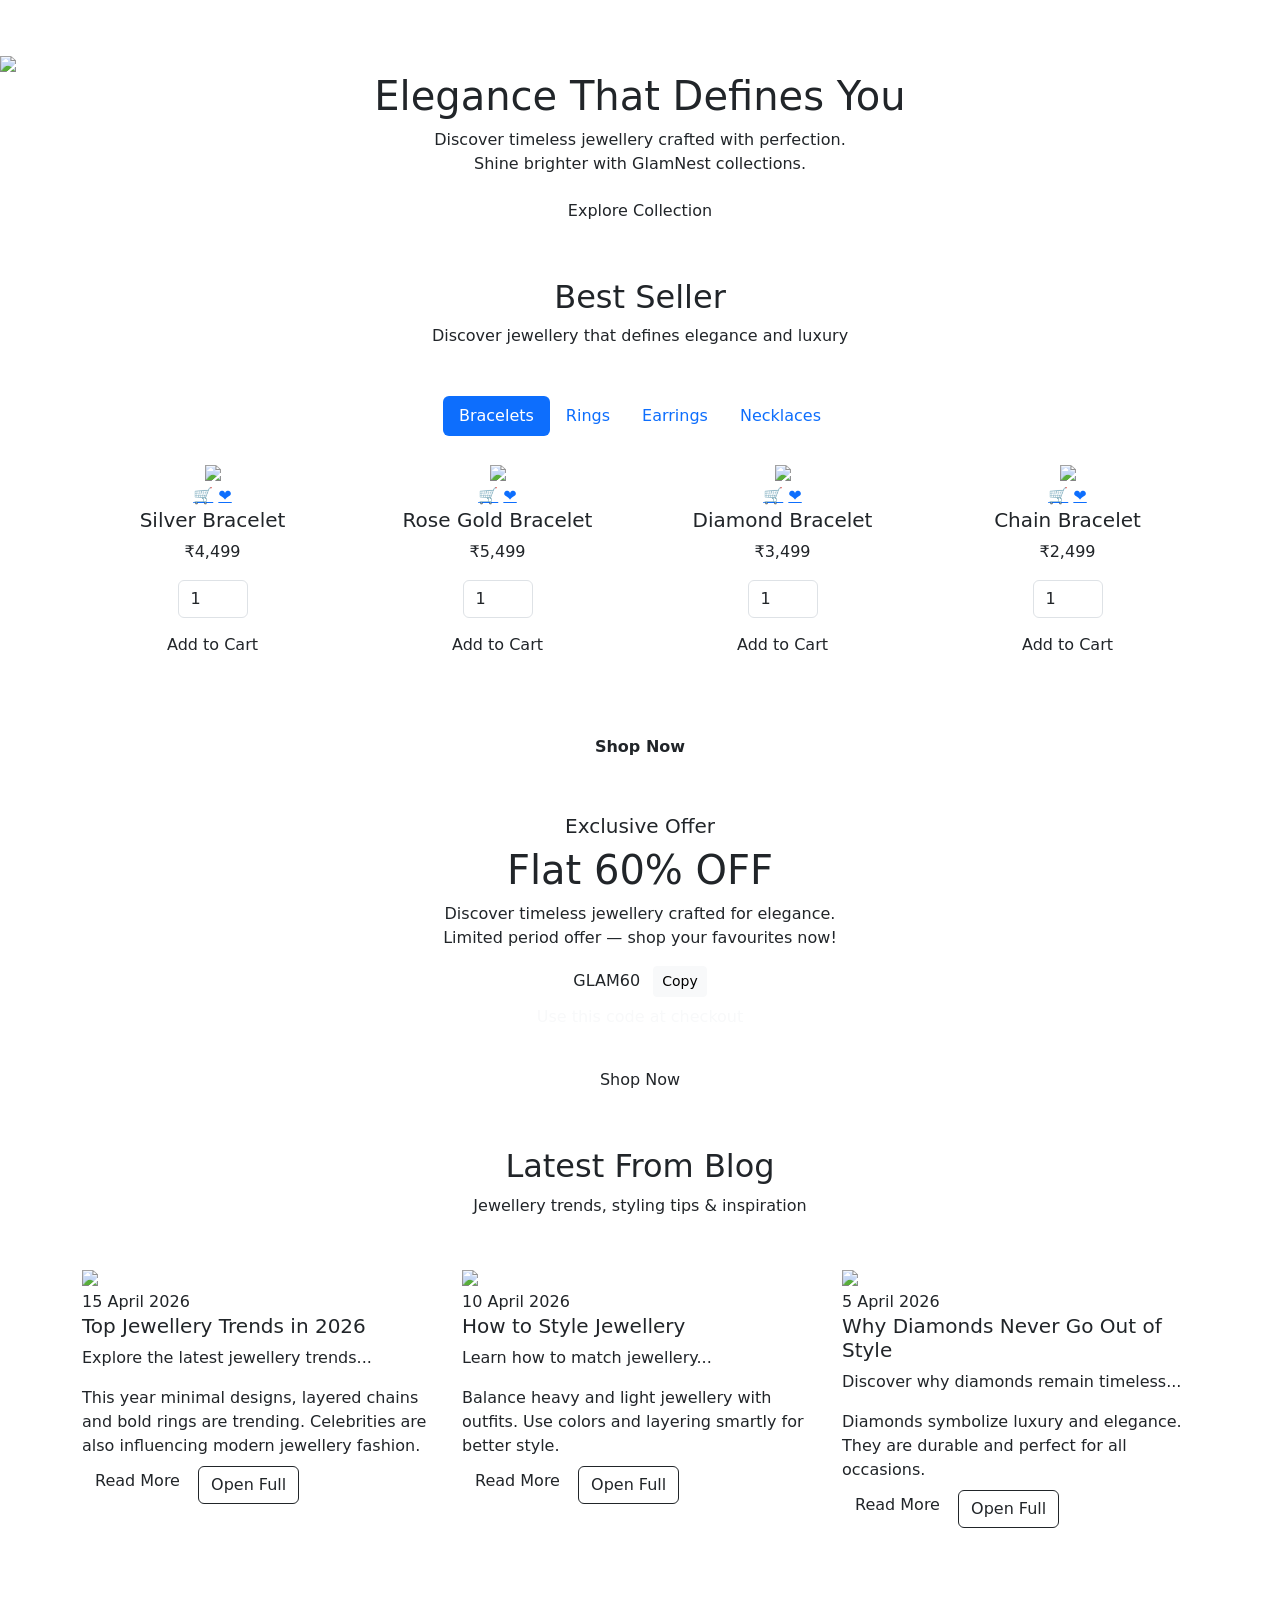
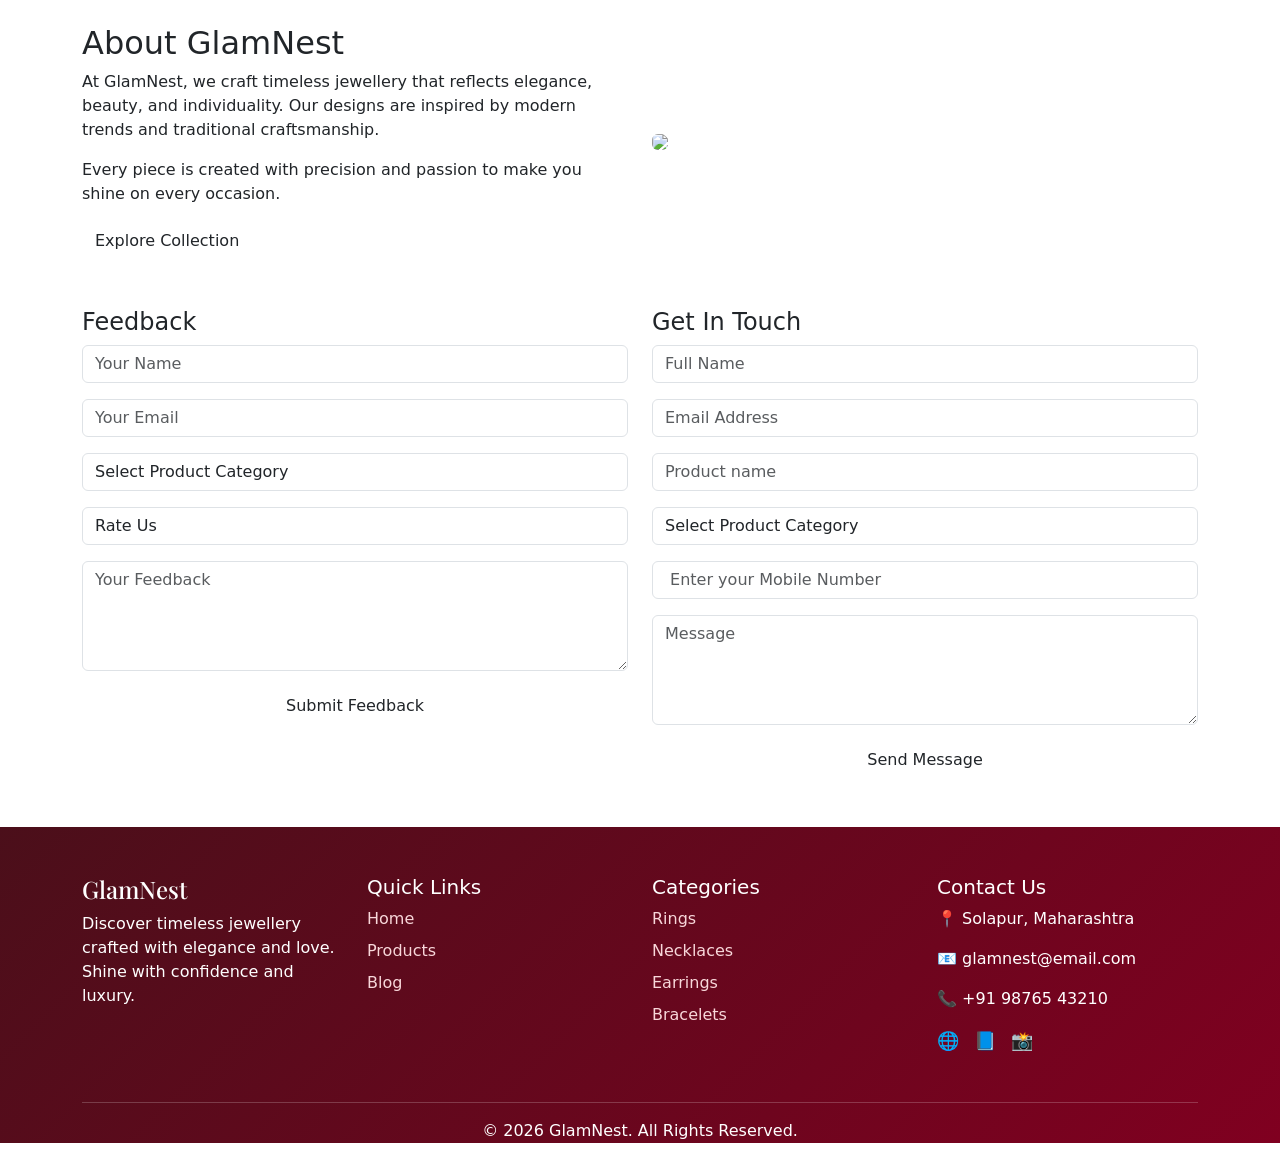
==== index.html @ d14f0c9a "Add files via upload" ====
<!DOCTYPE html>
<html lang="en">
<head>
<meta charset="UTF-8">
<meta name="viewport" content="width=device-width, initial-scale=1.0">
<title>GlamNest</title>


<!-- Bootstrap 5 -->
<link href="https://cdn.jsdelivr.net/npm/bootstrap@5.3.0/dist/css/bootstrap.min.css" rel="stylesheet">


<!-----bootstrap CDN -->
	<link rel="stylesheet" type="text/css" href="https://cdn.jsdelivr.net/npm/bootstrap@5.3.8/dist/css/bootstrap.min.css">
	<link rel="stylesheet" href="https://cdnjs.cloudflare.com/ajax/libs/font-awesome/5.15.2/css/all.min.css">
<!-- Google Font -->
<link href="https://fonts.googleapis.com/css2?family=Playfair+Display:wght@600&family=Poppins:wght@300;400;500&display=swap" rel="stylesheet">
<!--Own css-->
	<link rel="stylesheet" type="text/css" href="C:\Users\tanvi\OneDrive\Desktop\Glamnest\style.css">


</head>

<body>

<nav class="navbar navbar-expand-lg navbar-dark">
    <div class="container">

        <!-- Logo -->
        <a class="navbar-brand" href="#">GlamNest</a>

        <!-- Toggle -->
        <button class="navbar-toggler" type="button" data-bs-toggle="collapse" data-bs-target="#navbarNav">
            <span class="navbar-toggler-icon"></span>
        </button>

        <!-- Navbar Content -->
        <div class="collapse navbar-collapse" id="navbarNav">

            <!-- Center Links -->
            <ul class="navbar-nav">

                <li class="nav-item">
                    <a class="nav-link active" href="#hero-section">Home</a>
                </li>

                <li class="nav-item">
                    <a class="nav-link" href="#shop-section">Products</a>
                </li>
<!--
               <li class="nav-item">
                    <a class="nav-link" href="#collection-section">Collection</a>
                </li>
-->
                <li class="nav-item">
                    <a class="nav-link" href="#deals-section">Deals</a>
                </li>

                 <li class="nav-item">
                    <a class="nav-link" href="#blog-section">Blog</a>
                </li>
                <li class="nav-item">
                    <a class="nav-link" href="#about-section">About us</a>
                </li>
 <!--
              <li class="nav-item">
    <a class="nav-link" href="order.html">
        📦 Orders
    </a>-->
</li>
                  
                <li class="nav-item">
                    <a class="nav-link" href="login.html">Logout</a>
                </li>
            </ul>

            <!-- Right Button -->
             <!--
            <a href="#" class="btn btn-custom ms-lg-3">Get Started</a>
        -->
        </div>

    </div>
</nav>


<!-- HOME SECTION -->
 <section id="hero-section">
<div class="hero-section position-relative">

    <!-- Carousel -->
    <div id="heroCarousel" class="carousel slide carousel-fade" data-bs-ride="carousel">

        <!-- Indicators -->
        <div class="carousel-indicators">
            <button type="button" data-bs-target="#heroCarousel" data-bs-slide-to="0" class="active"></button>
            <button type="button" data-bs-target="#heroCarousel" data-bs-slide-to="1"></button>
            <button type="button" data-bs-target="#heroCarousel" data-bs-slide-to="2"></button>
        </div>

        <!-- Images -->
        <div class="carousel-inner">

            <div class="carousel-item active">
                <img src="https://images.unsplash.com/photo-1605100804763-247f67b3557e" class="d-block w-100">
            </div>

            <div class="carousel-item">
                <img src="https://images.unsplash.com/photo-1617038260897-41a1f14a8ca0" class="d-block w-100">
            </div>

            <div class="carousel-item">
                <img src="C:\Users\tanvi\OneDrive\Desktop\E-commerce Jewellery\images\product img\n-4.jpeg" class="d-block w-100">
            </div>

        </div>

        <!-- Controls -->
        <button class="carousel-control-prev" type="button" data-bs-target="#heroCarousel" data-bs-slide="prev">
            <span class="carousel-control-prev-icon"></span>
        </button>

        <button class="carousel-control-next" type="button" data-bs-target="#heroCarousel" data-bs-slide="next">
            <span class="carousel-control-next-icon"></span>
        </button>
    </div>

    <!-- Overlay -->
    <div class="overlay"></div>

    <!-- Fixed Caption -->
    <div class="hero-caption text-center">
        <h1>Elegance That Defines You</h1>
        <p>Discover timeless jewellery crafted with perfection.<br>
           Shine brighter with GlamNest collections.</p>
        <a href="collection.html" class="btn btn-hero">Explore Collection</a>
    </div>

</div>
</section>



<!-- SHOP SECTION -->
 <section id="shop-section">
<div class="shop-section py-5">
<div class="container">

    <!-- Title -->
    <div class="text-center mb-5">
        <h2 class="shop-title">Best Seller</h2>
        <p class="shop-subtitle">
            Discover jewellery that defines elegance and luxury
        </p>
    </div>

    <!-- Tabs -->
    <ul class="nav nav-pills justify-content-center mb-4">
        <li class="nav-item">
            <button class="nav-link active" data-bs-toggle="pill" data-bs-target="#bracelets">Bracelets</button>
        </li>
        <li class="nav-item">
            <button class="nav-link" data-bs-toggle="pill" data-bs-target="#rings">Rings</button>
        </li>
        <li class="nav-item">
            <button class="nav-link" data-bs-toggle="pill" data-bs-target="#earrings">Earrings</button>
        </li>
        <button class="nav-link" data-bs-toggle="tab" data-bs-target="#necklaces">
    Necklaces
</button>
    </ul>

    <!-- Products -->
    <div class="tab-content">

        <!-- Bracelets -->
        <div class="tab-pane fade show active" id="bracelets">
            <div class="row g-4">

                <!-- Card -->
                 <div class="col-lg-3 col-md-6">
    <div class="product-card text-center">

        <img src="https://i.pinimg.com/736x/ef/07/23/ef072353e3abfc3a617a51d10a70821e.jpg">

        <div class="product-overlay">
            <a href="#">🛒</a>
            <a href="#">❤</a>
        </div>

        <h5>Silver Bracelet</h5>
        <p>₹4,499</p>

        <!-- 🔥 QUANTITY SELECT -->
        <input type="number" id="qty1" value="1" min="1" 
               class="form-control mb-2" style="width:70px; margin:auto;">

        <!-- ADD TO CART -->
        <button class="btn btn-order"
        onclick="addToCart('Silver Bracelet',4499,'qty1')">
        Add to Cart
        </button>

    </div>
</div>
                    
                

               <div class="col-lg-3 col-md-6">
    <div class="product-card text-center">

        <img src="https://i.pinimg.com/1200x/39/47/3a/39473afe0a0b02319091003a3d2bd867.jpg">

        <div class="product-overlay">
            <a href="#">🛒</a>
            <a href="#">❤</a>
        </div>

        <h5>Rose Gold Bracelet</h5>
        <p>₹5,499</p>

        <!-- 🔥 QUANTITY INPUT -->
        <input type="number" id="qty2" value="1" min="1"
               class="form-control mb-2" style="width:70px; margin:auto;">

        <!-- ADD TO CART -->
        <button class="btn btn-order"
        onclick="addToCart('Rose Gold Bracelet',5499,'qty2')">
        Add to Cart
        </button>

    </div>
</div>

               <div class="col-lg-3 col-md-6">
    <div class="product-card text-center">

        <img src="https://i.pinimg.com/control1/1200x/fc/2d/e9/fc2de9f6286835fcdced2079985acb7c.jpg">

        <div class="product-overlay">
            <a href="#">🛒</a>
            <a href="#">❤</a>
        </div>

        <h5>Diamond Bracelet</h5>
        <p>₹3,499</p>

        <!-- 🔥 QUANTITY INPUT -->
        <input type="number" id="qty3" value="1" min="1"
               class="form-control mb-2" style="width:70px; margin:auto;">

        <!-- ADD TO CART -->
        <button class="btn btn-order"
        onclick="addToCart('Diamond Bracelet',3499,'qty3')">
        Add to Cart
        </button>

    </div>
</div>
    
                <div class="col-lg-3 col-md-6">
    <div class="product-card text-center">

        <img src="https://i.pinimg.com/1200x/10/0c/aa/100caadc05a8bb0afc5902bd7ebbae5f.jpg">

        <div class="product-overlay">
            <a href="#">🛒</a>
            <a href="#">❤</a>
        </div>

        <h5>Chain Bracelet</h5>
        <p>₹2,499</p>

        <!-- 🔥 QUANTITY INPUT -->
        <input type="number" id="qty4" value="1" min="1"
               class="form-control mb-2" style="width:70px; margin:auto;">

        <!-- ADD TO CART -->
        <button class="btn btn-order"
        onclick="addToCart('Chain Bracelet',2499,'qty4')">
        Add to Cart
        </button>

    </div>
</div>
            </div>
        </div>

        <!-- Rings -->
        <div class="tab-pane fade" id="rings">
            <div class="row g-4">

                <div class="col-lg-3 col-md-6">
    <div class="product-card text-center">

        <img src="https://images.unsplash.com/photo-1605100804763-247f67b3557e">

        <div class="product-overlay">
            <a href="#">🛒</a>
            <a href="#">❤</a>
        </div>

        <h5>Diamond Ring</h5>
        <p>₹5,999</p>

        <!-- 🔥 QUANTITY INPUT -->
        <input type="number" id="qty5" value="1" min="1"
               class="form-control mb-2" style="width:70px; margin:auto;">

        <!-- ADD TO CART -->
        <button class="btn btn-order"
        onclick="addToCart('Diamond Ring',5999,'qty5')">
        Add to Cart
        </button>

    </div>
</div>


                <div class="col-lg-3 col-md-6">
    <div class="product-card text-center">

        <img src="https://img.staticdj.com/44deb603090e4163a08561044cb514c6_2056x.jpeg">

        <div class="product-overlay">
            <a href="#">🛒</a>
            <a href="#">❤</a>
        </div>

        <h5>Design Ring</h5>
        <p>₹4,499</p>

        <!-- 🔥 QUANTITY INPUT -->
        <input type="number" id="qty6" value="1" min="1"
               class="form-control mb-2" style="width:70px; margin:auto;">

        <!-- ADD TO CART -->
        <button class="btn btn-order"
        onclick="addToCart('Design Ring',4499,'qty6')">
        Add to Cart
        </button>

    </div>
</div>

                <div class="col-lg-3 col-md-6">
    <div class="product-card text-center">

        <img src="https://i.pinimg.com/control1/1200x/38/ba/57/38ba570e7ed0d83368a33198d942c0f6.jpg">

        <div class="product-overlay">
            <a href="#">🛒</a>
            <a href="#">❤</a>
        </div>

        <h5>Diamond with Gold Ring</h5>
        <p>₹6,999</p>

        <!-- 🔥 QUANTITY INPUT -->
        <input type="number" id="qty7" value="1" min="1"
               class="form-control mb-2" style="width:70px; margin:auto;">

        <!-- ADD TO CART -->
        <button class="btn btn-order"
        onclick="addToCart('Diamond with Gold Ring',6999,'qty7')">
        Add to Cart
        </button>

    </div>
</div>

                <div class="col-lg-3 col-md-6">
    <div class="product-card text-center">

        <img src="https://i.pinimg.com/control1/1200x/9e/32/3d/9e323dd83f85e479c6e3ab3c3d08dd34.jpg">

        <div class="product-overlay">
            <a href="#">🛒</a>
            <a href="#">❤</a>
        </div>

        <h5>Gold Ring</h5>
        <p>₹5,999</p>

        <!-- 🔥 QUANTITY INPUT -->
        <input type="number" id="qty8" value="1" min="1"
               class="form-control mb-2" style="width:70px; margin:auto;">

        <!-- ADD TO CART -->
        <button class="btn btn-order"
        onclick="addToCart('Gold Ring',5999,'qty8')">
        Add to Cart
        </button>

    </div>
</div>
                

            </div>
        </div>

        <!-- Earrings -->
        <div class="tab-pane fade" id="earrings">
            <div class="row g-4">

                <div class="col-lg-3 col-md-6">
    <div class="product-card text-center">

        <img src="https://i.pinimg.com/control1/1200x/e2/cb/3e/e2cb3ef09369d0d8d935656bcb12d848.jpg">

        <div class="product-overlay">
            <a href="#">🛒</a>
            <a href="#">❤</a>
        </div>

        <h5>Elegant Earrings</h5>
        <p>₹2,499</p>

        <input type="number" id="qty9" value="1" min="1"
               class="form-control mb-2" style="width:70px; margin:auto;">

        <button class="btn btn-order"
        onclick="addToCart('Elegant Earrings',2499,'qty9')">
        Add to Cart
        </button>

    </div>
</div>


<div class="col-lg-3 col-md-6">
    <div class="product-card text-center">

        <img src="https://i.pinimg.com/control1/736x/96/47/a8/9647a8f996d740e9d09013a59b35a750.jpg">

        <div class="product-overlay">
            <a href="#">🛒</a>
            <a href="#">❤</a>
        </div>

        <h5>Diamond Earrings</h5>
        <p>₹5,499</p>

        <input type="number" id="qty10" value="1" min="1"
               class="form-control mb-2" style="width:70px; margin:auto;">

        <button class="btn btn-order"
        onclick="addToCart('Diamond Earrings',5499,'qty10')">
        Add to Cart
        </button>

    </div>
</div>


<div class="col-lg-3 col-md-6">
    <div class="product-card text-center">

        <img src="https://i.pinimg.com/1200x/a7/c5/0b/a7c50b27ca99398c00fa627e301178cc.jpg">

        <div class="product-overlay">
            <a href="#">🛒</a>
            <a href="#">❤</a>
        </div>

        <h5>Rose Design Earrings</h5>
        <p>₹2,499</p>

        <input type="number" id="qty11" value="1" min="1"
               class="form-control mb-2" style="width:70px; margin:auto;">

        <button class="btn btn-order"
        onclick="addToCart('Rose Design Earrings',2499,'qty11')">
        Add to Cart
        </button>

    </div>
</div>


<div class="col-lg-3 col-md-6">
    <div class="product-card text-center">

        <img src="https://i.pinimg.com/control1/1200x/83/93/d2/8393d23e4d109d7ff4401ae2501aad6d.jpg">

        <div class="product-overlay">
            <a href="#">🛒</a>
            <a href="#">❤</a>
        </div>

        <h5>Elegant Leaf Earrings</h5>
        <p>₹3,499</p>

        <input type="number" id="qty12" value="1" min="1"
               class="form-control mb-2" style="width:70px; margin:auto;">

        <button class="btn btn-order"
        onclick="addToCart('Elegant Leaf Earrings',3499,'qty12')">
        Add to Cart
        </button>

    </div>
</div>
            </div>
        </div>

<!-- Necklaces -->
<div class="tab-pane fade" id="necklaces">
    <div class="row g-4">

        <!-- Necklace 1 -->
        <div class="col-lg-3 col-md-6">
            <div class="product-card text-center">

                <img src="https://i.pinimg.com/736x/33/2a/e9/332ae96d78720de3935a6b9fbd894597.jpg">

                <div class="product-overlay">
                    <a href="#">🛒</a>
                    <a href="#">❤</a>
                </div>

                <h5>Traditional Necklace</h5>
                <p>₹2,499</p>

                <input type="number" id="qty13" value="1" min="1"
                       class="form-control mb-2" style="width:70px; margin:auto;">

                <button class="btn btn-order"
                onclick="addToCart('Traditional Necklace',2499,'qty13')">
                Add to Cart
                </button>

            </div>
        </div>

        <!-- Necklace 2 -->
        <div class="col-lg-3 col-md-6">
            <div class="product-card text-center">

                <img src="https://i.pinimg.com/736x/ea/9e/c9/ea9ec9f10035f54b6d39fb0b88869518.jpg">

                <div class="product-overlay">
                    <a href="#">🛒</a>
                    <a href="#">❤</a>
                </div>

                <h5>Diamond Necklace</h5>
                <p>₹5,499</p>

                <input type="number" id="qty14" value="1" min="1"
                       class="form-control mb-2" style="width:70px; margin:auto;">

                <button class="btn btn-order"
                onclick="addToCart('Diamond Necklace',5499,'qty14')">
                Add to Cart
                </button>

            </div>
        </div>

        <!-- Necklace 3 -->
        <div class="col-lg-3 col-md-6">
            <div class="product-card text-center">

                <img src="https://i.pinimg.com/736x/b0/9c/53/b09c536ff95543bbffd57034baeb1369.jpg">

                <div class="product-overlay">
                    <a href="#">🛒</a>
                    <a href="#">❤</a>
                </div>

                <h5>Designer Necklace</h5>
                <p>₹4,999</p>

                <input type="number" id="qty15" value="1" min="1"
                       class="form-control mb-2" style="width:70px; margin:auto;">

                <button class="btn btn-order"
                onclick="addToCart('Designer Necklace',4999,'qty15')">
                Add to Cart
                </button>

            </div>
        </div>

        <!-- Necklace 4 -->
        <div class="col-lg-3 col-md-6">
            <div class="product-card text-center">

                <img src="https://i.pinimg.com/control1/1200x/d8/6b/73/d86b73d431d9f3e0cb61790580d6f734.jpg">

                <div class="product-overlay">
                    <a href="#">🛒</a>
                    <a href="#">❤</a>
                </div>

                <h5>Gold Necklace</h5>
                <p>₹5,999</p>

                <input type="number" id="qty16" value="1" min="1"
                       class="form-control mb-2" style="width:70px; margin:auto;">

                <button class="btn btn-order"
                onclick="addToCart('Gold Necklace',5999,'qty16')">
                Add to Cart
                </button>

            </div>
        </div>

    </div>
</div>


    </div>
</div>
</div>

</section>



<!-- COLLECTION SECTION -->
 <!--
 <section id="collection-section">
<div class="collection-section py-5">
    <div class="container">

        <div class="text-center mb-5">
            <h2 class="collection-title">Our Collections</h2>
            <p class="collection-subtitle">Handpicked jewellery for every special moment</p>
        </div>

        <div class="row g-4">

            
            <div class="col-lg-3 col-md-6">
                <div class="collection-card">
                    <img src="https://images.unsplash.com/photo-1611652022419-a9419f74343d" alt="">
                    <div class="collection-overlay">
                        <h4>Bridal Collection</h4>
                        <a href="#" class="btn btn-collection">Explore</a>
                    </div>
                </div>
            </div>

            <div class="col-lg-3 col-md-6">
                <div class="collection-card">
                    <img src="https://images.unsplash.com/photo-1602751584552-8ba73aad10e1" alt="">
                    <div class="collection-overlay">
                        <h4>Gold Collection</h4>
                        <a href="#" class="btn btn-collection">Explore</a>
                    </div>
                </div>
            </div>

            <div class="col-lg-3 col-md-6">
                <div class="collection-card">
                    <img src="C:\Users\tanvi\OneDrive\Desktop\E-commerce Jewellery\images\product img\r-3.jpeg" alt="">
                    <div class="collection-overlay">
                        <h4>Diamond Collection</h4>
                        <a href="#" class="btn btn-collection">Explore</a>
                    </div>
                </div>
            </div>

            <div class="col-lg-3 col-md-6">
                <div class="collection-card">
                    <img src="https://images.unsplash.com/photo-1599643478518-a784e5dc4c8f" alt="">
                    <div class="collection-overlay">
                        <h4>Daily Wear</h4>
                        <a href="#" class="btn btn-collection">Explore</a>
                    </div>
                </div>
            </div>

        </div>

    </div>
</div>
</section>
-->


<section id="deals-section">
    <center>
    <a href="order.html" class="btn btn-deal mt-3"
onclick="localStorage.setItem('autoCoupon','GLAM60')">
<b>Shop Now</b>
</a>
</center>
<br>
<br>
<div class="deals-section d-flex align-items-center">

    <div class="deals-overlay"></div>

    <div class="container text-center deals-content">

        <h5 class="deal-tag">Exclusive Offer</h5>

        <h1 class="deal-title">Flat 60% OFF</h1>

        <p class="deal-text">
            Discover timeless jewellery crafted for elegance.<br>
            Limited period offer — shop your favourites now!
        </p>

        <!-- 🔥 COUPON BOX -->
        <div class="coupon-box mt-3">
            <span id="coupon-code">GLAM60</span>
            <button class="btn btn-light btn-sm ms-2" onclick="copyCoupon()">
                Copy
            </button>
        </div>

        <p class="text-light mt-2">Use this code at checkout</p>

        <a href="#shop-section" class="btn btn-deal mt-3">Shop Now</a>

    </div>

</div>
</section>




<!-- BLOG SECTION -->
<section id="blog-section">
<div class="blog-section py-5">
<div class="container">

<div class="text-center mb-5">
    <h2 class="blog-title">Latest From Blog</h2>
    <p class="blog-subtitle">Jewellery trends, styling tips & inspiration</p>
</div>

<div class="row g-4">

<!-- BLOG 1 -->
<div class="col-lg-4 col-md-6">
<div class="blog-card">

<div class="blog-img">
<img src="https://images.unsplash.com/photo-1617038260897-41a1f14a8ca0">
</div>

<div class="blog-content">
<span class="blog-date">15 April 2026</span>
<h5>Top Jewellery Trends in 2026</h5>

<p class="short-text">
Explore the latest jewellery trends...
</p>

<div class="full-text">
This year minimal designs, layered chains and bold rings are trending.
Celebrities are also influencing modern jewellery fashion.
</div>
<button class="btn blog-btn" onclick="toggleBlog(this)">
Read More
</button>


<a href="blog.html" class="btn btn-outline-dark mt-2">Open Full</a>

</div>
</div>
</div>

<!-- BLOG 2 -->
<div class="col-lg-4 col-md-6">
<div class="blog-card">

<div class="blog-img">
<img src="https://images.unsplash.com/photo-1599643478518-a784e5dc4c8f">
</div>

<div class="blog-content">
<span class="blog-date">10 April 2026</span>
<h5>How to Style Jewellery</h5>

<p class="short-text">
Learn how to match jewellery...
</p>

<div class="full-text">
Balance heavy and light jewellery with outfits.
Use colors and layering smartly for better style.
</div>

<button class="btn blog-btn" onclick="toggleBlog(this)">
Read More
</button>


<a href="blog.html" class="btn btn-outline-dark mt-2">Open Full</a>

</div>
</div>
</div>

<!-- BLOG 3 -->
<div class="col-lg-4 col-md-6">
<div class="blog-card">

<div class="blog-img">
<img src="https://i.pinimg.com/736x/6b/ec/a0/6beca0d6027829a317277ccb3de25de4.jpg">
</div>

<div class="blog-content">
<span class="blog-date">5 April 2026</span>
<h5>Why Diamonds Never Go Out of Style</h5>

<p class="short-text">
Discover why diamonds remain timeless...
</p>

<div class="full-text">
Diamonds symbolize luxury and elegance.
They are durable and perfect for all occasions.
</div>

<button class="btn blog-btn" onclick="toggleBlog(this)">
Read More
</button>

<a href="blog.html" class="btn btn-outline-dark mt-2">Open Full</a>

</div>
</div>
</div>

</div>
</div>
</div>
</section>



<!-- ABOUT + FEEDBACK + CONTACT -->
 <section id="about-section">
<div class="about-section py-5">
    <div class="container">

        <!-- About Us -->
        <div class="row align-items-center mb-5">

            <!-- Text -->
            <div class="col-lg-6">
                <h2 class="about-title">About GlamNest</h2>
                <p>
                    At GlamNest, we craft timeless jewellery that reflects elegance,
                    beauty, and individuality. Our designs are inspired by modern trends
                    and traditional craftsmanship.
                </p>
                <p>
                    Every piece is created with precision and passion to make you shine
                    on every occasion.
                </p>
                <a href="collection.html" class="btn btn-about">Explore Collection</a>
            </div>

            <!-- Image -->
            <div class="col-lg-6">
                <img src="C:\Users\tanvi\OneDrive\Desktop\E-commerce Jewellery\images\background image(bg)\bg-5.jpeg" class="img-fluid rounded">
            </div>

        </div>

        <!-- Forms Section -->
        <div class="row g-4">

            <!-- Feedback Form -->
<div class="col-lg-6">
    <div class="form-box">
        <h4>Feedback</h4>

        <form onsubmit="submitFeedback(event)">

            <input type="text" id="name" placeholder="Your Name" 
                   class="form-control mb-3" required>

            <input type="email" id="email" placeholder="Your Email" 
                   class="form-control mb-3" required>

            <!-- 🔥 CATEGORY -->
            <select id="category" class="form-control mb-3" required>
                <option value="">Select Product Category</option>
                <option>Bracelet</option>
                <option>Ring</option>
                <option>Earrings</option>
                <option>Necklace</option>
                <option>General</option>
            </select>

            <!-- Rating -->
            <select id="rating" class="form-control mb-3" required>
                <option value="">Rate Us</option>
                <option>⭐⭐⭐⭐⭐ Excellent</option>
                <option>⭐⭐⭐⭐ Good</option>
                <option>⭐⭐⭐ Average</option>
                <option>⭐⭐ Poor</option>
            </select>

            <textarea id="message" class="form-control mb-3" rows="4"
                      placeholder="Your Feedback" required></textarea>

            <button class="btn btn-form w-100">Submit Feedback</button>

        </form>
    </div>
</div>
            <!-- Contact Form -->
            <div class="col-lg-6">
                <div class="form-box">
                    <h4>Get In Touch</h4>
                    <form>
                        <input type="text" placeholder="Full Name" class="form-control mb-3">
                        <input type="email" placeholder="Email Address" class="form-control mb-3">
                        <input type="text" placeholder="Product name" class="form-control mb-3">
                         <select id="category" class="form-control mb-3" required>
                <option value="">Select Product Category</option>
                <option>Bracelet</option>
                <option>Ring</option>
                <option>Earrings</option>
                <option>Necklace</option>
                <option>General</option>
            </select>
                         <input type="tel" id="mobile" class="form-control mb-3" 
               placeholder=" Enter your Mobile Number" 
               pattern="[0-9]{10}" 
               maxlength="10"
               required>
                        <textarea class="form-control mb-3" rows="4" placeholder="Message"></textarea>

                        <button class="btn btn-form w-100">Send Message</button>
                    </form>
                </div>
            </div>

        </div>

    </div>
</div>
</section>


<!-- FOOTER -->
<footer class="footer-section text-white pt-5">

    <div class="container">
        <div class="row">

            <!-- Brand -->
            <div class="col-lg-3 col-md-6 mb-4">
                <h4 class="footer-logo">GlamNest</h4>
                <p>
                    Discover timeless jewellery crafted with elegance and love.
                    Shine with confidence and luxury.
                </p>
            </div>

            <!-- Quick Links -->
            <div class="col-lg-3 col-md-6 mb-4">
                <h5>Quick Links</h5>
                <ul class="footer-links">
                    <li><a href="#hero-section">Home</a></li>
                    <li><a href="#shop-section">Products</a></li>
                    <li><a href="#blog-section">Blog</a></li>
                </ul>
            </div>

            <!-- Categories -->
            <div class="col-lg-3 col-md-6 mb-4">
                <h5>Categories</h5>
                <ul class="footer-links">
                    <li><a href="#">Rings</a></li>
                    <li><a href="#">Necklaces</a></li>
                    <li><a href="#">Earrings</a></li>
                    <li><a href="#">Bracelets</a></li>
                </ul>
            </div>

            <!-- Contact -->
            <div class="col-lg-3 col-md-6 mb-4">
                <h5>Contact Us</h5>
                <p>📍 Solapur, Maharashtra</p>
                <p>📧 glamnest@email.com</p>
                <p>📞 +91 98765 43210</p>

                <!-- Social Icons -->
                <div class="social-icons mt-3">
                    <a href="#">🌐</a>
                    <a href="#">📘</a>
                    <a href="#">📸</a>
                </div>
            </div>

        </div>

        <!-- Newsletter 
        <div class="newsletter text-center mt-4">
            <h5>Subscribe for Updates</h5>
            <form class="d-flex justify-content-center mt-3">
                <input type="email" placeholder="Enter your email" class="form-control w-25 me-2">
                <button class="btn btn-footer">Subscribe</button>
            </form>
        </div>
-->
        <!-- Bottom -->
        <div class="footer-bottom text-center mt-4 pt-3">
            <p>© 2026 GlamNest. All Rights Reserved.</p>
        </div>

    </div>

</footer>

<!-- CSS -->
<style>
.footer-section {
    background: linear-gradient(135deg, #4b0f1a, #800020);
}

/* Logo */
.footer-logo {
    font-family: 'Playfair Display', serif;
}

/* Links */
.footer-links {
    list-style: none;
    padding: 0;
}

.footer-links li {
    margin-bottom: 8px;
}

.footer-links a {
    color: #f8d7da;
    text-decoration: none;
    transition: 0.3s;
}

.footer-links a:hover {
    color: #fff;
}

/* Social */
.social-icons a {
    margin-right: 10px;
    font-size: 18px;
    color: #fff;
    text-decoration: none;
}

/* Newsletter */
.newsletter input {
    border-radius: 25px;
    padding: 8px 15px;
}

.btn-footer {
    background-color: #ffd6d6;
    color: #4b0f1a;
    border-radius: 25px;
    padding: 8px 20px;
}

.btn-footer:hover {
    background-color: #fff;
}

/* Bottom */
.footer-bottom {
    border-top: 1px solid rgba(255,255,255,0.2);
}

/* Responsive */
@media (max-width: 768px) {
    .newsletter input {
        width: 60% !important;
    }
}
</style>

<script>
    function toggleBlog(btn){
    let content = btn.previousElementSibling;

    if(content.style.maxHeight){
        content.style.maxHeight = null;
        btn.innerText = "Read More";
    } else {
        content.style.maxHeight = content.scrollHeight + "px";
        btn.innerText = "Read Less";
    }
}
function copyCoupon(){
    let code = document.getElementById("coupon-code").innerText;

    navigator.clipboard.writeText(code);

    alert("Coupon Code Copied: " + code);
}

let cart = JSON.parse(localStorage.getItem("cart")) || [];

// ✅ UPDATE CART COUNT (SAFE VERSION)
function updateCartCount(){
    let count = document.getElementById("cart-count");
    if(count){
        count.innerText = cart.length;
    }
}

// ✅ TOAST FUNCTION (MODERN ALERT)
function showToast(message){
    let toast = document.getElementById("toast");
    if(toast){
        toast.innerText = message;
        toast.style.display = "block";

        setTimeout(() => {
            toast.style.display = "none";
        }, 2000);
    }
}

// ✅ ADD TO CART FUNCTION (FIXED)
function addToCart(name, price){

    cart.push({name, price});
    localStorage.setItem("cart", JSON.stringify(cart));

    updateCartCount();

    // 🔥 NEW ALERT STYLE
    showToast(name + " added to cart 🛒");
}


function addToCart(name, price, qtyId){

    let qty = parseInt(document.getElementById(qtyId).value);

    if(qty <= 0){
        alert("Enter valid quantity!");
        return;
    }

    // 🔥 ADD MULTIPLE ITEMS
    cart.push({
        name: name,
        price: price,
        quantity: qty,
        total: price * qty
    });

    localStorage.setItem("cart", JSON.stringify(cart));

    updateCartCount();

    showToast(name + " (" + qty + ") added to cart 🛒");
}

// load cart count on page load
updateCartCount();
</script>



<!-- Bootstrap JS -->
<script src="https://cdn.jsdelivr.net/npm/bootstrap@5.3.0/dist/js/bootstrap.bundle.min.js"></script>


<!--js libraries-->
<script src="https://cdn.jsdelivr.net/npm/@popperjs/core@2.11.8/dist/umd/popper.min.js" integrity="sha384-I7E8VVD/ismYTF4hNIPjVp/Zjvgyol6VFvRkX/vR+Vc4jQkC+hVqc2pM8ODewa9r" crossorigin="anonymous"></script>
<script src="https://cdn.jsdelivr.net/npm/bootstrap@5.3.8/dist/js/bootstrap.min.js" integrity="sha384-G/EV+4j2dNv+tEPo3++6LCgdCROaejBqfUeNjuKAiuXbjrxilcCdDz6ZAVfHWe1Y" crossorigin="anonymous"></script>

<div id="toast" style="
position: fixed;
bottom: 20px;
right: 20px;
background: #800020;
color: white;
padding: 12px 20px;
border-radius: 8px;
display: none;
z-index: 999;">
</div>
</body>
</html>
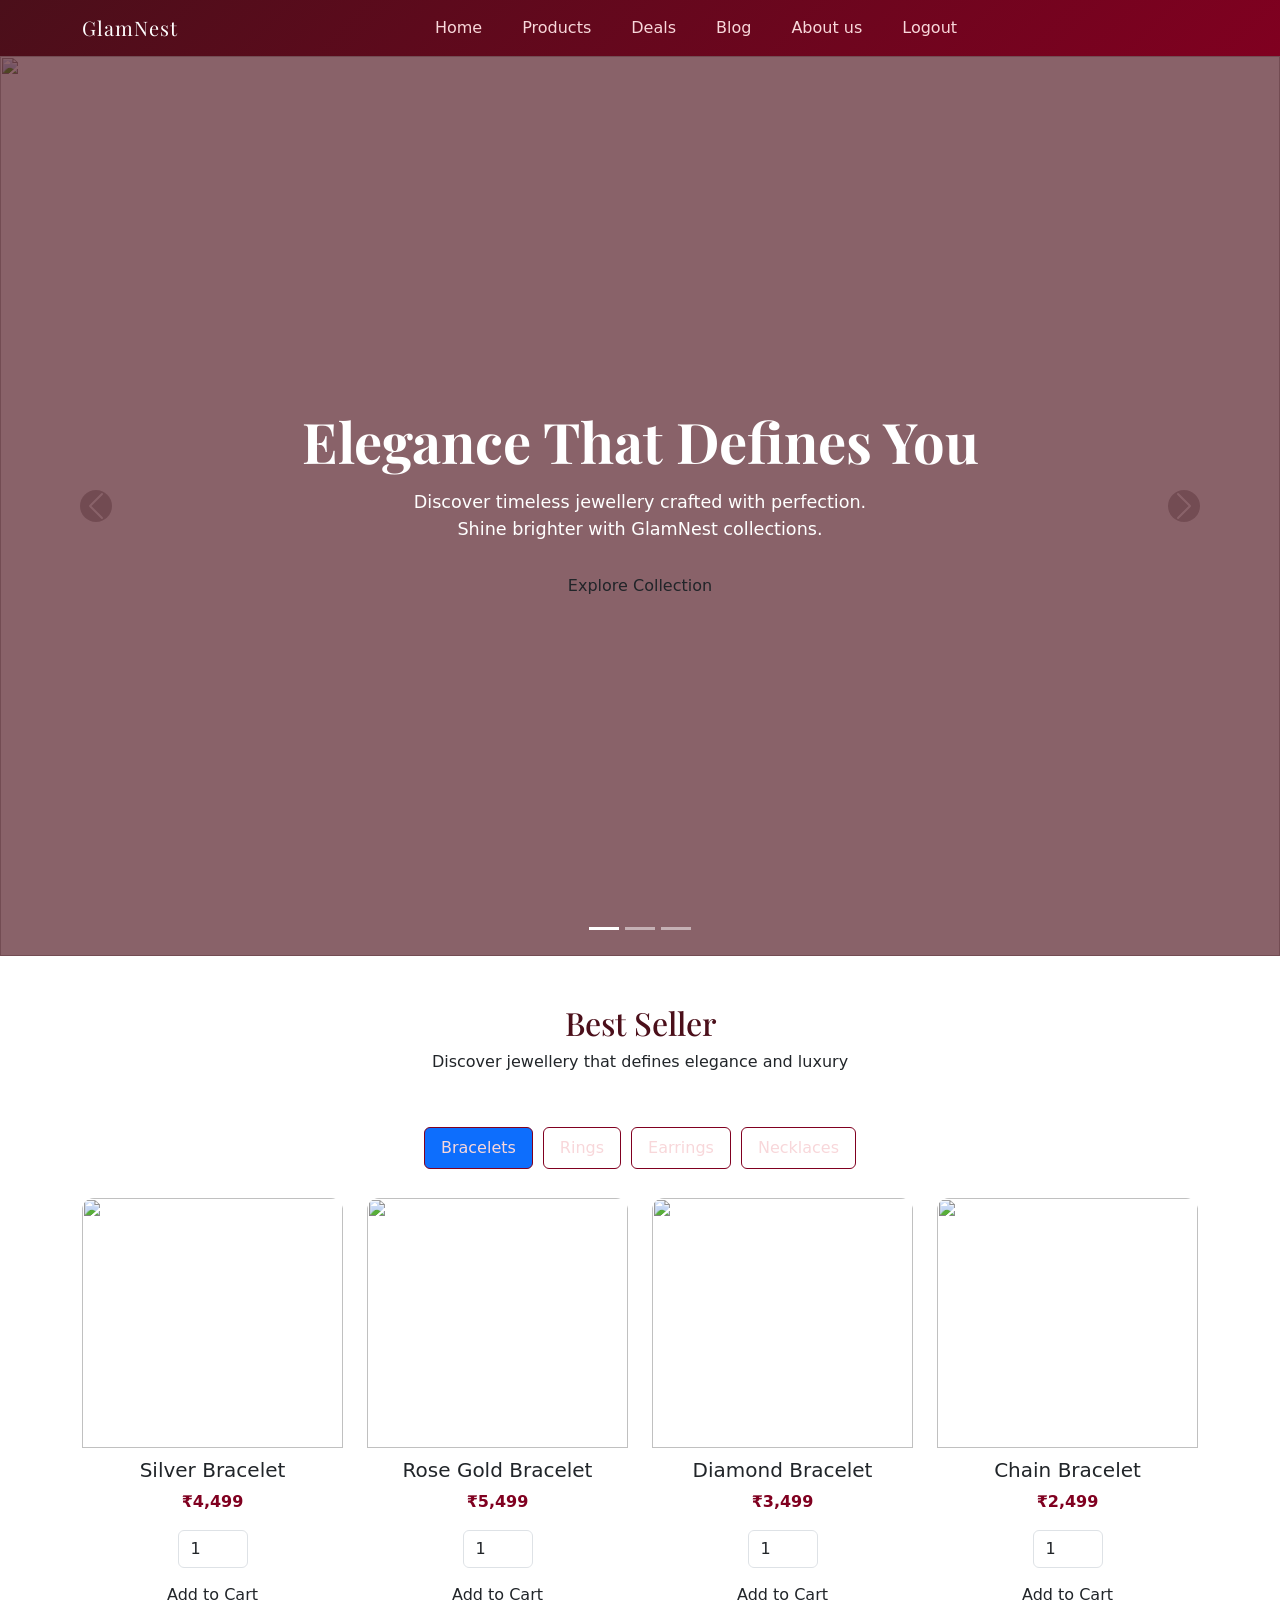
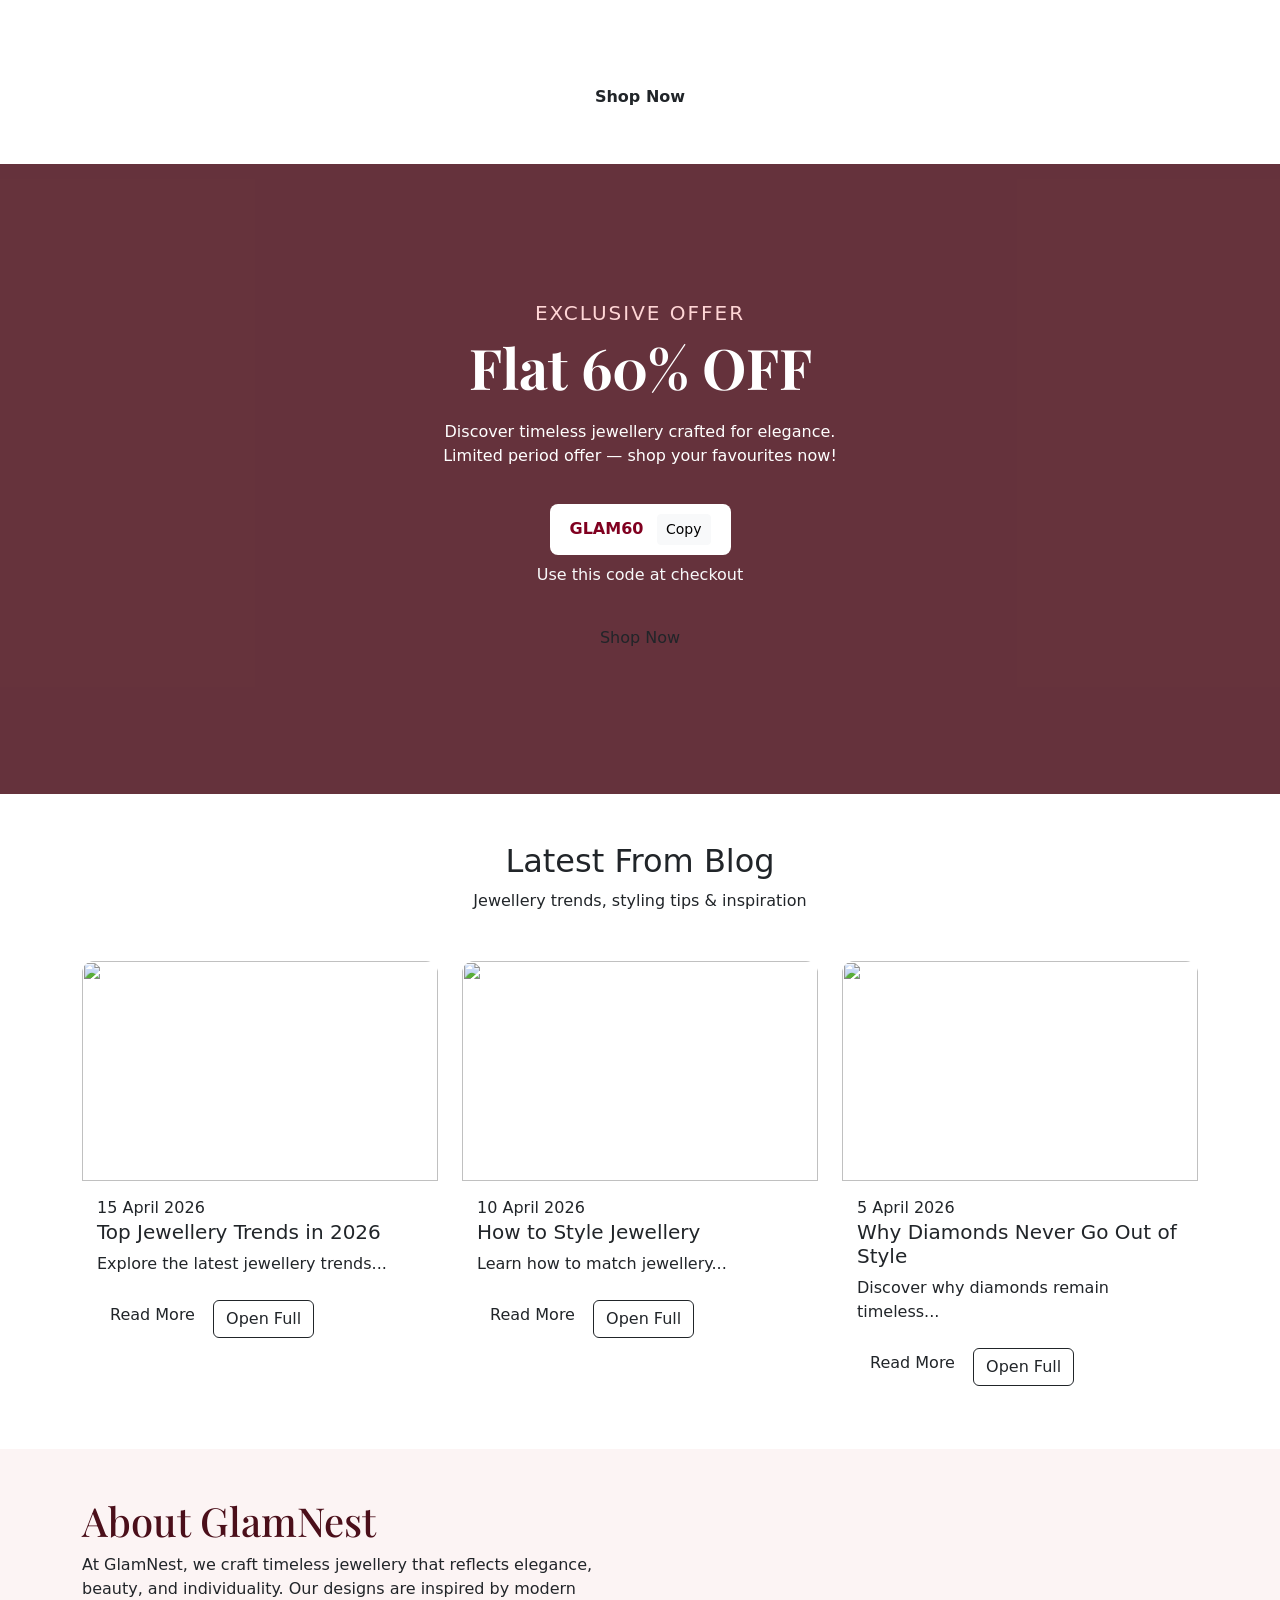
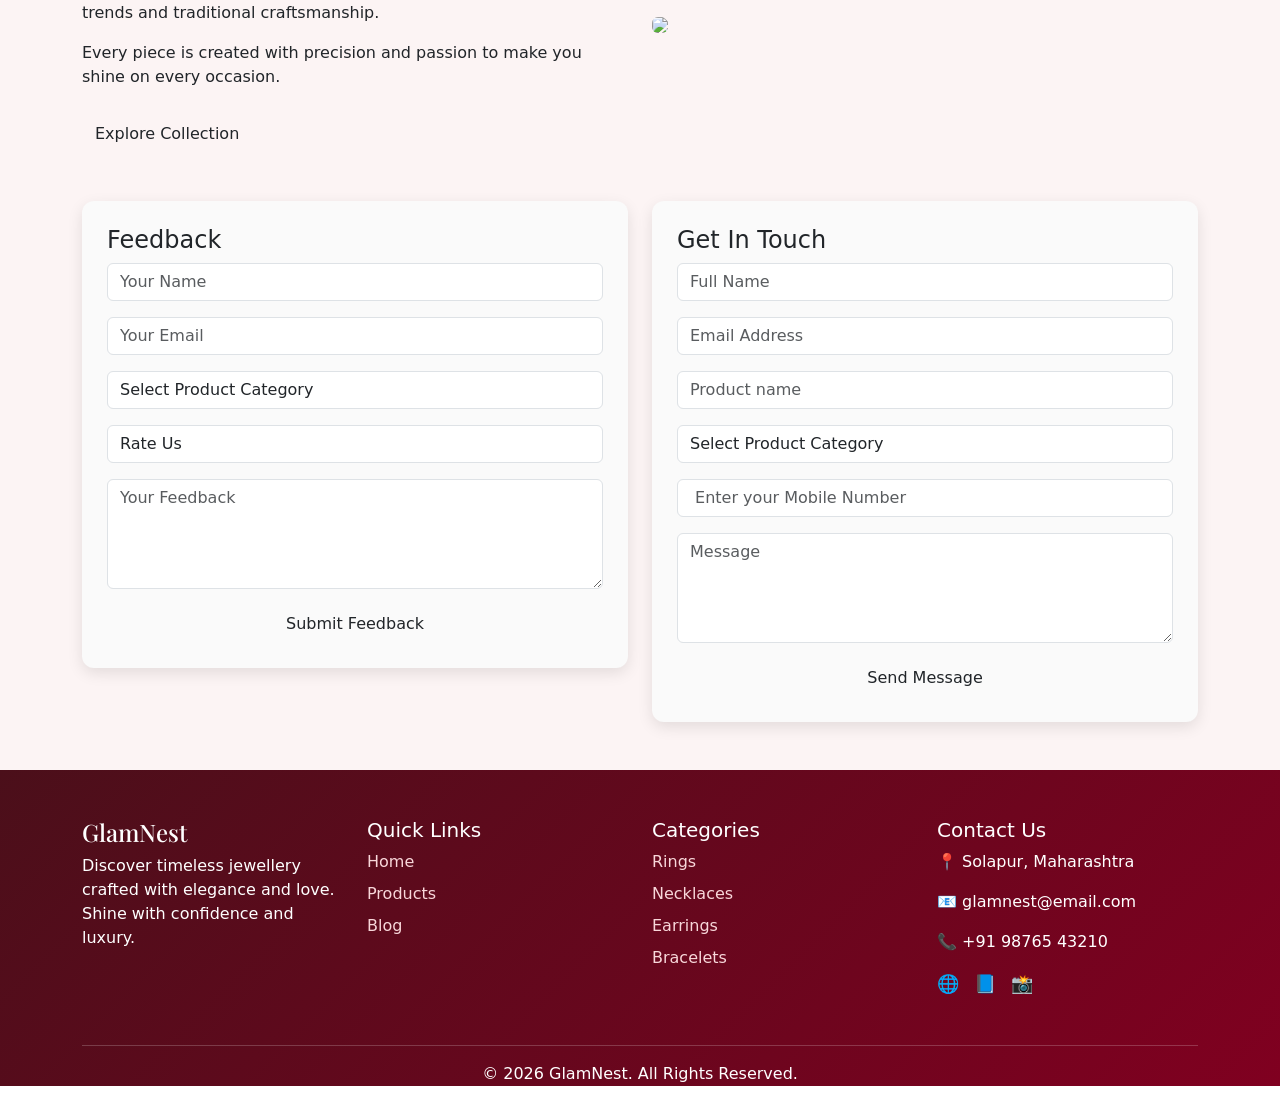
==== commit be589370: "Add files via upload" ====
--- a/index.html
+++ b/index.html
@@ -5,7 +5,483 @@
 <meta name="viewport" content="width=device-width, initial-scale=1.0">
 <title>GlamNest</title>
 
-
+<style>
+
+
+    body {
+        font-family: 'Poppins', sans-serif;
+        background-color: #f9eef1fe;
+    }
+
+    /* Navbar Styling */
+    .navbar {
+        background: linear-gradient(135deg, #4b0f1a, #800020);
+        padding: 12px 0;
+    }
+
+    /* Logo */
+    .navbar-brand {
+        font-family: 'Playfair Display', serif;
+        font-size: 26px;
+        color: #fff !important;
+        letter-spacing: 1px;
+    }
+
+    /* Center Nav Links */
+    .navbar-nav {
+        margin: auto;
+    }
+
+    .nav-link {
+        color: #f8d7da !important;
+        margin: 0 12px;
+        font-weight: 500;
+        position: relative;
+        transition: 0.3s;
+    }
+
+    .nav-link:hover {
+        color: #ffffff !important;
+    }
+
+    /* Underline Hover Effect */
+    .nav-link::after {
+        content: "";
+        position: absolute;
+        width: 0;
+        height: 2px;
+        background: #ffd6d6;
+        left: 0;
+        bottom: -5px;
+        transition: 0.3s;
+    }
+
+    .nav-link:hover::after {
+        width: 100%;
+    }
+
+
+    /* Button */
+    .btn-custom {
+        background-color: #ffd6d6;
+        color: #4b0f1a;
+        border-radius: 25px;
+        padding: 8px 20px;
+        font-weight: 500;
+        transition: 0.3s;
+    }
+
+    .btn-custom:hover {
+        background-color: #ffffff;
+        color: #800020;
+    }
+
+    /* Mobile Fix */
+    @media (max-width: 991px) {
+        .navbar-nav {
+            text-align: center;
+        }
+        .btn-custom {
+            margin-top: 10px;
+        }
+    }
+
+/* Hero Section */
+.hero-section {
+    height: 100vh;
+    overflow: hidden;
+}
+
+/* Carousel Image */
+.carousel-item img {
+    height: 100vh;
+    object-fit: cover;
+}
+
+/* Maroon Overlay */
+.overlay {
+    position: absolute;
+    top: 0;
+    left: 0;
+    width: 100%;
+    height: 100%;
+    background: rgba(75, 15, 26, 0.65);
+    z-index: 1;
+}
+
+/* Caption Center (FIXED) */
+.hero-caption {
+    position: absolute;
+    top: 50%;
+    left: 50%;
+    transform: translate(-50%, -50%);
+    z-index: 2;
+    color: #fff;
+    width: 90%;
+}
+
+/* Heading */
+.hero-caption h1 {
+    font-size: 3.5rem;
+    font-weight: 700;
+    font-family: 'Playfair Display', serif;
+    margin-bottom: 15px;
+}
+
+/* Paragraph */
+.hero-caption p {
+    font-size: 1.1rem;
+    margin-bottom: 25px;
+}
+
+/* Button */
+.btn-hero {
+    background-color: #ffd6d6;
+    color: #4b0f1a;
+    padding: 10px 25px;
+    border-radius: 30px;
+    font-weight: 500;
+    transition: 0.3s;
+}
+
+.btn-hero:hover {
+    background-color: #fff;
+    color: #800020;
+}
+
+/* Controls Styling */
+.carousel-control-prev-icon,
+.carousel-control-next-icon {
+    background-color: rgba(0,0,0,0.5);
+    padding: 15px;
+    border-radius: 50%;
+}
+
+/* Responsive */
+@media (max-width: 768px) {
+    .hero-caption h1 {
+        font-size: 2rem;
+    }
+
+    .hero-caption p {
+        font-size: 0.9rem;
+    }
+}
+
+
+/* Title */
+.shop-title {
+    font-family: 'Playfair Display', serif;
+    color: #4b0f1a;
+}
+
+/* Tabs */
+.nav-pills .nav-link {
+    border-radius: 25px;
+    margin: 5px;
+    color: #800020;
+    border: 1px solid #800020;
+}
+
+.nav-pills .nav-link.active {
+    background: #800020;
+    color: #fff;
+}
+
+/* Product Card */
+.product-card {
+    text-align: center;
+    border-radius: 12px;
+    overflow: hidden;
+    transition: 0.3s;
+    
+}
+
+.product-card img {
+    width: 100%;
+    height: 250px;
+    object-fit: cover;
+    transition: 0.4s;
+}
+
+/* Hover */
+.product-card:hover img {
+    transform: scale(1.1);
+}
+
+/* Overlay */
+.product-overlay {
+    position: absolute;
+    top: 50%;
+    left: 50%;
+    transform: translate(-50%, -50%);
+    display: flex;
+    gap: 10px;
+    opacity: 0;
+    transition: 0.3s;
+}
+
+.product-card:hover .product-overlay {
+    opacity: 1;
+}
+
+/* Icons */
+.product-overlay a {
+    background: #800020;
+    color: #fff;
+    padding: 8px;
+    border-radius: 50%;
+}
+
+/* Text */
+.product-card h5 {
+    margin-top: 10px;
+}
+
+.product-card p {
+    color: #800020;
+    font-weight: bold;
+}
+
+
+
+.collection-section {
+    background: #fafafa;
+}
+
+/* Title */
+.collection-title {
+    font-family: 'Playfair Display', serif;
+    font-size: 2.5rem;
+    color: #4b0f1a;
+}
+
+.collection-subtitle {
+    color: #777;
+}
+
+/* Card */
+.collection-card {
+    position: relative;
+    overflow: hidden;
+    border-radius: 15px;
+    cursor: pointer;
+}
+
+.collection-card img {
+    width: 100%;
+    height: 320px;
+    object-fit: cover;
+    transition: 0.5s;
+}
+
+/* Overlay */
+.collection-overlay {
+    position: absolute;
+    top: 0;
+    left: 0;
+    width: 100%;
+    height: 100%;
+    background: linear-gradient(rgba(75,15,26,0.3), rgba(128,0,32,0.8));
+    display: flex;
+    flex-direction: column;
+    justify-content: center;
+    align-items: center;
+    color: #fff;
+    opacity: 0;
+    transition: 0.4s;
+}
+
+/* Hover Effects */
+.collection-card:hover img {
+    transform: scale(1.1);
+}
+
+.collection-card:hover .collection-overlay {
+    opacity: 1;
+}
+
+/* Text */
+.collection-overlay h4 {
+    font-size: 1.5rem;
+    margin-bottom: 10px;
+}
+
+/* Button */
+.btn-collection {
+    background-color: #ffd6d6;
+    color: #4b0f1a;
+    padding: 8px 20px;
+    border-radius: 25px;
+    transition: 0.3s;
+}
+
+.btn-collection:hover {
+    background-color: #fff;
+    color: #800020;
+}
+
+/* Responsive */
+@media (max-width: 768px) {
+    .collection-card img {
+        height: 250px;
+    }
+}
+
+
+.deals-section {
+    position: relative;
+    height: 70vh;
+
+    /* 🔥 NEW MATCHING IMAGE */
+    background: url('https://images.unsplash.com/photo-1599643478518-a784e5dc4c8f') center/cover no-repeat;
+
+    color: #fff;
+}
+
+/* Overlay */
+.deals-overlay {
+    position: absolute;
+    width: 100%;
+    height: 100%;
+    background: rgba(75, 15, 26, 0.85);
+}
+
+/* Content */
+.deals-content {
+    position: relative;
+    z-index: 2;
+}
+
+/* Text */
+.deal-tag {
+    letter-spacing: 2px;
+    text-transform: uppercase;
+    color: #ffd6d6;
+}
+
+.deal-title {
+    font-size: 3.5rem;
+    font-weight: bold;
+    font-family: 'Playfair Display', serif;
+}
+
+.deal-text {
+    margin: 20px 0;
+}
+
+/* Button */
+.btn-deal {
+    background-color: #ffd6d6;
+    color: #4b0f1a;
+    padding: 10px 30px;
+    border-radius: 30px;
+}
+
+.btn-deal:hover {
+    background-color: #fff;
+    color: #800020;
+}
+
+.coupon-box {
+    display: inline-block;
+    background: #fff;
+    color: #800020;
+    padding: 10px 20px;
+    border-radius: 8px;
+    font-weight: bold;
+}
+.blog-card {
+    background: #fff;
+    border-radius: 12px;
+    overflow: hidden;
+    transition: 0.3s;
+}
+
+.blog-card:hover {
+    transform: translateY(-5px);
+    box-shadow: 0 10px 25px rgba(0,0,0,0.1);
+}
+
+/* IMAGE ZOOM */
+.blog-img img {
+    width: 100%;
+    height: 220px;
+    object-fit: cover;
+    transition: 0.5s;
+}
+
+.blog-card:hover img {
+    transform: scale(1.1);
+}
+
+/* TEXT */
+.blog-content {
+    padding: 15px;
+}
+
+.full-text {
+    max-height: 0;
+    overflow: hidden;
+    transition: max-height 0.5s ease;
+}
+
+
+.about-section {
+    background: #fcf4f4;
+}
+
+/* Title */
+.about-title {
+    font-family: 'Playfair Display', serif;
+    font-size: 2.5rem;
+    color: #4b0f1a;
+}
+
+/* Button */
+.btn-about {
+    background-color: #800020;
+    color: #fff;
+    padding: 10px 25px;
+    border-radius: 25px;
+    margin-top: 10px;
+}
+
+.btn-about:hover {
+    background-color: #4b0f1a;
+}
+
+/* Form Box */
+.form-box {
+    background: #fafafa;
+    padding: 25px;
+    border-radius: 12px;
+    box-shadow: 0 5px 15px rgba(0,0,0,0.1);
+}
+
+/* Inputs */
+.form-control {
+    border-radius: 8px;
+}
+
+/* Button */
+.btn-form {
+    background-color: #800020;
+    color: #fff;
+    border-radius: 25px;
+    padding: 10px;
+}
+
+.btn-form:hover {
+    background-color: #4b0f1a;
+}
+
+/* Responsive */
+@media (max-width: 768px) {
+    .about-title {
+        font-size: 2rem;
+    }
+}</style>
 <!-- Bootstrap 5 -->
 <link href="https://cdn.jsdelivr.net/npm/bootstrap@5.3.0/dist/css/bootstrap.min.css" rel="stylesheet">
 
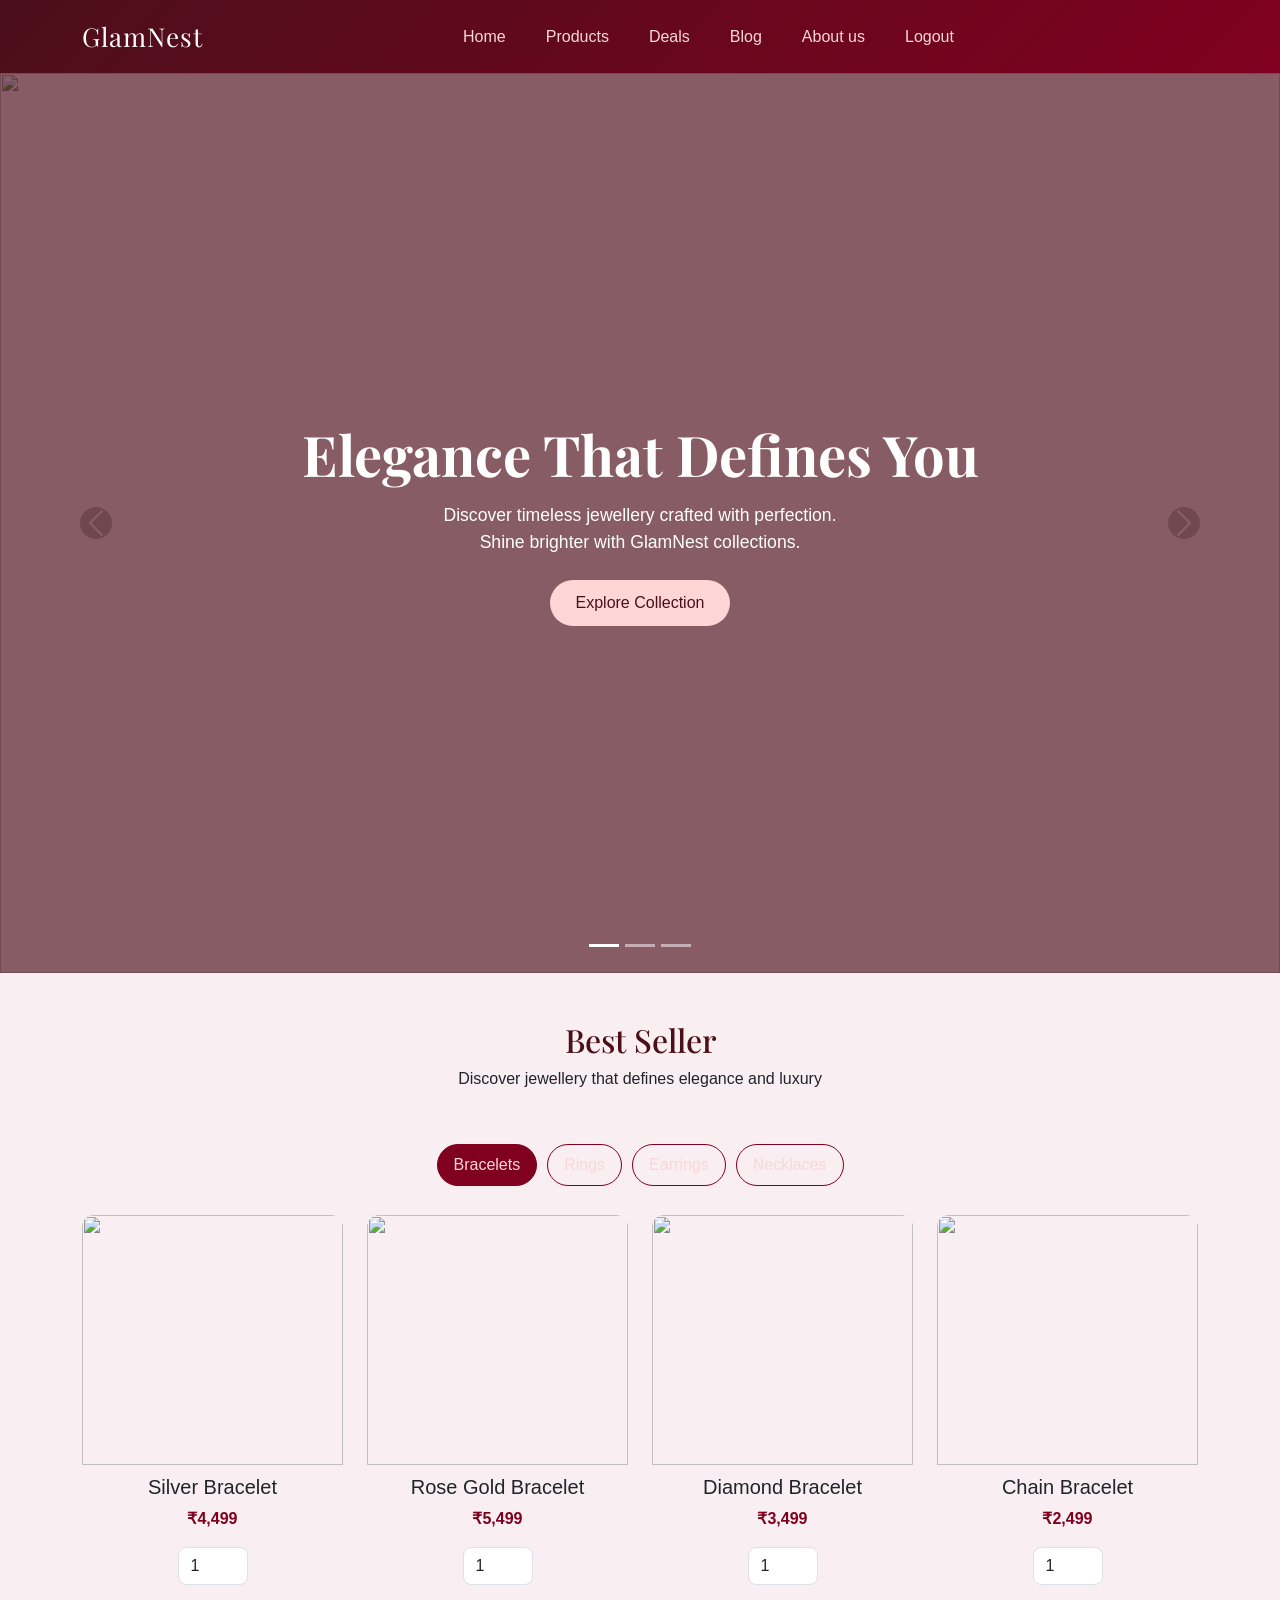
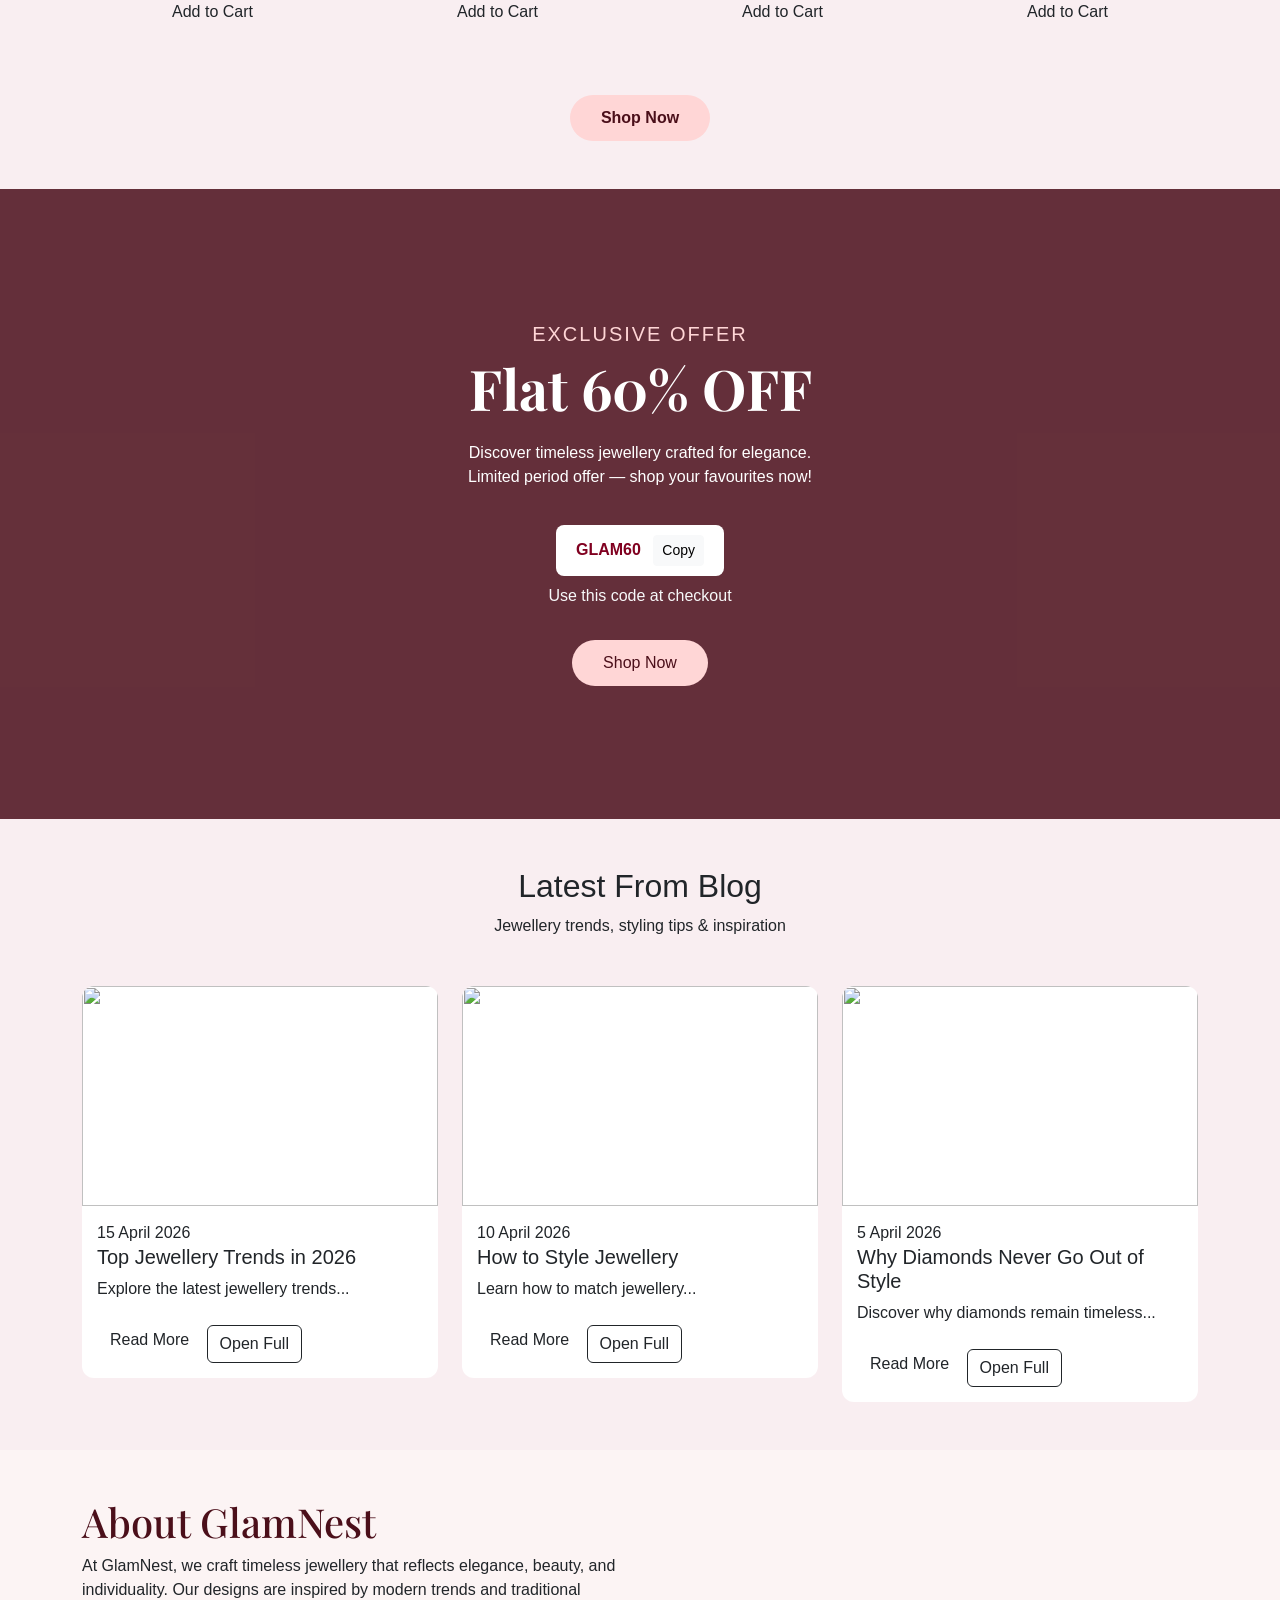
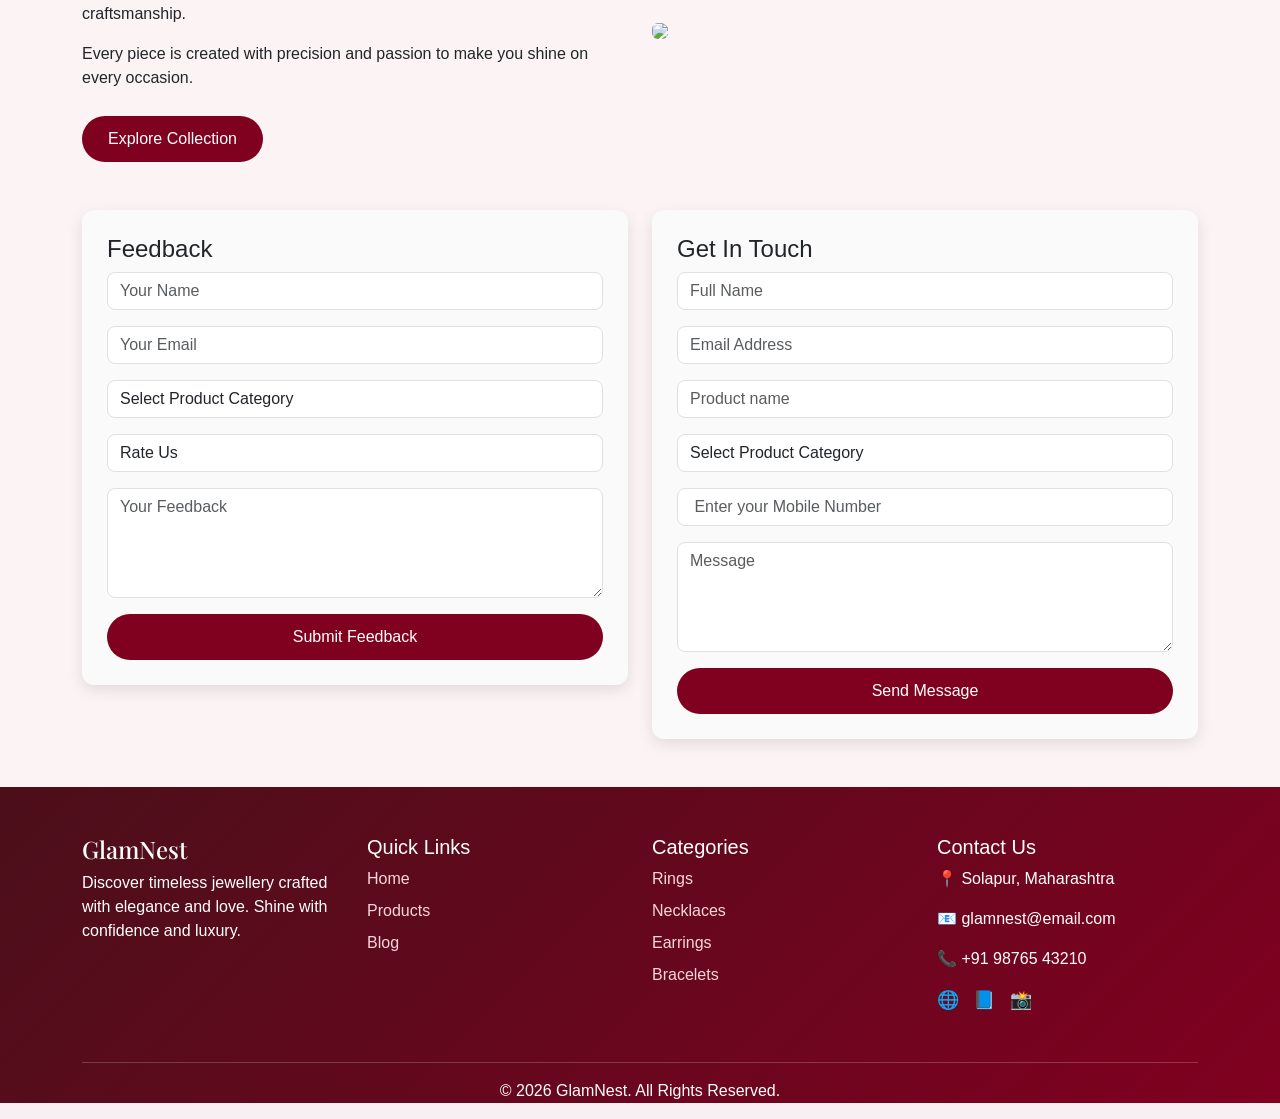
==== commit 1789c00a: "Add files via upload" ====
--- a/index.html
+++ b/index.html
@@ -492,7 +492,7 @@
 <!-- Google Font -->
 <link href="https://fonts.googleapis.com/css2?family=Playfair+Display:wght@600&family=Poppins:wght@300;400;500&display=swap" rel="stylesheet">
 <!--Own css-->
-	<link rel="stylesheet" type="text/css" href="C:\Users\tanvi\OneDrive\Desktop\Glamnest\style.css">
+	<link rel="stylesheet" type="text/css" href="style.css">
 
 
 </head>
@@ -586,7 +586,7 @@
             </div>
 
             <div class="carousel-item">
-                <img src="C:\Users\tanvi\OneDrive\Desktop\E-commerce Jewellery\images\product img\n-4.jpeg" class="d-block w-100">
+                <img src="https://i.pinimg.com/736x/01/f2/8e/01f28ec326f30a7660fc74df8effdb19.jpg" class="d-block w-100">
             </div>
 
         </div>
@@ -1340,7 +1340,7 @@
 
             <!-- Image -->
             <div class="col-lg-6">
-                <img src="C:\Users\tanvi\OneDrive\Desktop\E-commerce Jewellery\images\background image(bg)\bg-5.jpeg" class="img-fluid rounded">
+                <img src="https://i.pinimg.com/736x/4e/b0/b9/4eb0b9c8cce84079d852c7f237e33e6e.jpg" class="img-fluid rounded">
             </div>
 
         </div>
--- a/style.css
+++ b/style.css
@@ -0,0 +1,477 @@
+
+
+
+    body {
+        font-family: 'Poppins', sans-serif;
+        background-color: #f9eef1fe;
+    }
+
+    /* Navbar Styling */
+    .navbar {
+        background: linear-gradient(135deg, #4b0f1a, #800020);
+        padding: 12px 0;
+    }
+
+    /* Logo */
+    .navbar-brand {
+        font-family: 'Playfair Display', serif;
+        font-size: 26px;
+        color: #fff !important;
+        letter-spacing: 1px;
+    }
+
+    /* Center Nav Links */
+    .navbar-nav {
+        margin: auto;
+    }
+
+    .nav-link {
+        color: #f8d7da !important;
+        margin: 0 12px;
+        font-weight: 500;
+        position: relative;
+        transition: 0.3s;
+    }
+
+    .nav-link:hover {
+        color: #ffffff !important;
+    }
+
+    /* Underline Hover Effect */
+    .nav-link::after {
+        content: "";
+        position: absolute;
+        width: 0;
+        height: 2px;
+        background: #ffd6d6;
+        left: 0;
+        bottom: -5px;
+        transition: 0.3s;
+    }
+
+    .nav-link:hover::after {
+        width: 100%;
+    }
+
+
+    /* Button */
+    .btn-custom {
+        background-color: #ffd6d6;
+        color: #4b0f1a;
+        border-radius: 25px;
+        padding: 8px 20px;
+        font-weight: 500;
+        transition: 0.3s;
+    }
+
+    .btn-custom:hover {
+        background-color: #ffffff;
+        color: #800020;
+    }
+
+    /* Mobile Fix */
+    @media (max-width: 991px) {
+        .navbar-nav {
+            text-align: center;
+        }
+        .btn-custom {
+            margin-top: 10px;
+        }
+    }
+
+/* Hero Section */
+.hero-section {
+    height: 100vh;
+    overflow: hidden;
+}
+
+/* Carousel Image */
+.carousel-item img {
+    height: 100vh;
+    object-fit: cover;
+}
+
+/* Maroon Overlay */
+.overlay {
+    position: absolute;
+    top: 0;
+    left: 0;
+    width: 100%;
+    height: 100%;
+    background: rgba(75, 15, 26, 0.65);
+    z-index: 1;
+}
+
+/* Caption Center (FIXED) */
+.hero-caption {
+    position: absolute;
+    top: 50%;
+    left: 50%;
+    transform: translate(-50%, -50%);
+    z-index: 2;
+    color: #fff;
+    width: 90%;
+}
+
+/* Heading */
+.hero-caption h1 {
+    font-size: 3.5rem;
+    font-weight: 700;
+    font-family: 'Playfair Display', serif;
+    margin-bottom: 15px;
+}
+
+/* Paragraph */
+.hero-caption p {
+    font-size: 1.1rem;
+    margin-bottom: 25px;
+}
+
+/* Button */
+.btn-hero {
+    background-color: #ffd6d6;
+    color: #4b0f1a;
+    padding: 10px 25px;
+    border-radius: 30px;
+    font-weight: 500;
+    transition: 0.3s;
+}
+
+.btn-hero:hover {
+    background-color: #fff;
+    color: #800020;
+}
+
+/* Controls Styling */
+.carousel-control-prev-icon,
+.carousel-control-next-icon {
+    background-color: rgba(0,0,0,0.5);
+    padding: 15px;
+    border-radius: 50%;
+}
+
+/* Responsive */
+@media (max-width: 768px) {
+    .hero-caption h1 {
+        font-size: 2rem;
+    }
+
+    .hero-caption p {
+        font-size: 0.9rem;
+    }
+}
+
+
+/* Title */
+.shop-title {
+    font-family: 'Playfair Display', serif;
+    color: #4b0f1a;
+}
+
+/* Tabs */
+.nav-pills .nav-link {
+    border-radius: 25px;
+    margin: 5px;
+    color: #800020;
+    border: 1px solid #800020;
+}
+
+.nav-pills .nav-link.active {
+    background: #800020;
+    color: #fff;
+}
+
+/* Product Card */
+.product-card {
+    text-align: center;
+    border-radius: 12px;
+    overflow: hidden;
+    transition: 0.3s;
+    
+}
+
+.product-card img {
+    width: 100%;
+    height: 250px;
+    object-fit: cover;
+    transition: 0.4s;
+}
+
+/* Hover */
+.product-card:hover img {
+    transform: scale(1.1);
+}
+
+/* Overlay */
+.product-overlay {
+    position: absolute;
+    top: 50%;
+    left: 50%;
+    transform: translate(-50%, -50%);
+    display: flex;
+    gap: 10px;
+    opacity: 0;
+    transition: 0.3s;
+}
+
+.product-card:hover .product-overlay {
+    opacity: 1;
+}
+
+/* Icons */
+.product-overlay a {
+    background: #800020;
+    color: #fff;
+    padding: 8px;
+    border-radius: 50%;
+}
+
+/* Text */
+.product-card h5 {
+    margin-top: 10px;
+}
+
+.product-card p {
+    color: #800020;
+    font-weight: bold;
+}
+
+
+
+.collection-section {
+    background: #fafafa;
+}
+
+/* Title */
+.collection-title {
+    font-family: 'Playfair Display', serif;
+    font-size: 2.5rem;
+    color: #4b0f1a;
+}
+
+.collection-subtitle {
+    color: #777;
+}
+
+/* Card */
+.collection-card {
+    position: relative;
+    overflow: hidden;
+    border-radius: 15px;
+    cursor: pointer;
+}
+
+.collection-card img {
+    width: 100%;
+    height: 320px;
+    object-fit: cover;
+    transition: 0.5s;
+}
+
+/* Overlay */
+.collection-overlay {
+    position: absolute;
+    top: 0;
+    left: 0;
+    width: 100%;
+    height: 100%;
+    background: linear-gradient(rgba(75,15,26,0.3), rgba(128,0,32,0.8));
+    display: flex;
+    flex-direction: column;
+    justify-content: center;
+    align-items: center;
+    color: #fff;
+    opacity: 0;
+    transition: 0.4s;
+}
+
+/* Hover Effects */
+.collection-card:hover img {
+    transform: scale(1.1);
+}
+
+.collection-card:hover .collection-overlay {
+    opacity: 1;
+}
+
+/* Text */
+.collection-overlay h4 {
+    font-size: 1.5rem;
+    margin-bottom: 10px;
+}
+
+/* Button */
+.btn-collection {
+    background-color: #ffd6d6;
+    color: #4b0f1a;
+    padding: 8px 20px;
+    border-radius: 25px;
+    transition: 0.3s;
+}
+
+.btn-collection:hover {
+    background-color: #fff;
+    color: #800020;
+}
+
+/* Responsive */
+@media (max-width: 768px) {
+    .collection-card img {
+        height: 250px;
+    }
+}
+
+
+.deals-section {
+    position: relative;
+    height: 70vh;
+
+    /* 🔥 NEW MATCHING IMAGE */
+    background: url('https://images.unsplash.com/photo-1599643478518-a784e5dc4c8f') center/cover no-repeat;
+
+    color: #fff;
+}
+
+/* Overlay */
+.deals-overlay {
+    position: absolute;
+    width: 100%;
+    height: 100%;
+    background: rgba(75, 15, 26, 0.85);
+}
+
+/* Content */
+.deals-content {
+    position: relative;
+    z-index: 2;
+}
+
+/* Text */
+.deal-tag {
+    letter-spacing: 2px;
+    text-transform: uppercase;
+    color: #ffd6d6;
+}
+
+.deal-title {
+    font-size: 3.5rem;
+    font-weight: bold;
+    font-family: 'Playfair Display', serif;
+}
+
+.deal-text {
+    margin: 20px 0;
+}
+
+/* Button */
+.btn-deal {
+    background-color: #ffd6d6;
+    color: #4b0f1a;
+    padding: 10px 30px;
+    border-radius: 30px;
+}
+
+.btn-deal:hover {
+    background-color: #fff;
+    color: #800020;
+}
+
+.coupon-box {
+    display: inline-block;
+    background: #fff;
+    color: #800020;
+    padding: 10px 20px;
+    border-radius: 8px;
+    font-weight: bold;
+}
+.blog-card {
+    background: #fff;
+    border-radius: 12px;
+    overflow: hidden;
+    transition: 0.3s;
+}
+
+.blog-card:hover {
+    transform: translateY(-5px);
+    box-shadow: 0 10px 25px rgba(0,0,0,0.1);
+}
+
+/* IMAGE ZOOM */
+.blog-img img {
+    width: 100%;
+    height: 220px;
+    object-fit: cover;
+    transition: 0.5s;
+}
+
+.blog-card:hover img {
+    transform: scale(1.1);
+}
+
+/* TEXT */
+.blog-content {
+    padding: 15px;
+}
+
+.full-text {
+    max-height: 0;
+    overflow: hidden;
+    transition: max-height 0.5s ease;
+}
+
+
+.about-section {
+    background: #fcf4f4;
+}
+
+/* Title */
+.about-title {
+    font-family: 'Playfair Display', serif;
+    font-size: 2.5rem;
+    color: #4b0f1a;
+}
+
+/* Button */
+.btn-about {
+    background-color: #800020;
+    color: #fff;
+    padding: 10px 25px;
+    border-radius: 25px;
+    margin-top: 10px;
+}
+
+.btn-about:hover {
+    background-color: #4b0f1a;
+}
+
+/* Form Box */
+.form-box {
+    background: #fafafa;
+    padding: 25px;
+    border-radius: 12px;
+    box-shadow: 0 5px 15px rgba(0,0,0,0.1);
+}
+
+/* Inputs */
+.form-control {
+    border-radius: 8px;
+}
+
+/* Button */
+.btn-form {
+    background-color: #800020;
+    color: #fff;
+    border-radius: 25px;
+    padding: 10px;
+}
+
+.btn-form:hover {
+    background-color: #4b0f1a;
+}
+
+/* Responsive */
+@media (max-width: 768px) {
+    .about-title {
+        font-size: 2rem;
+    }
+}
